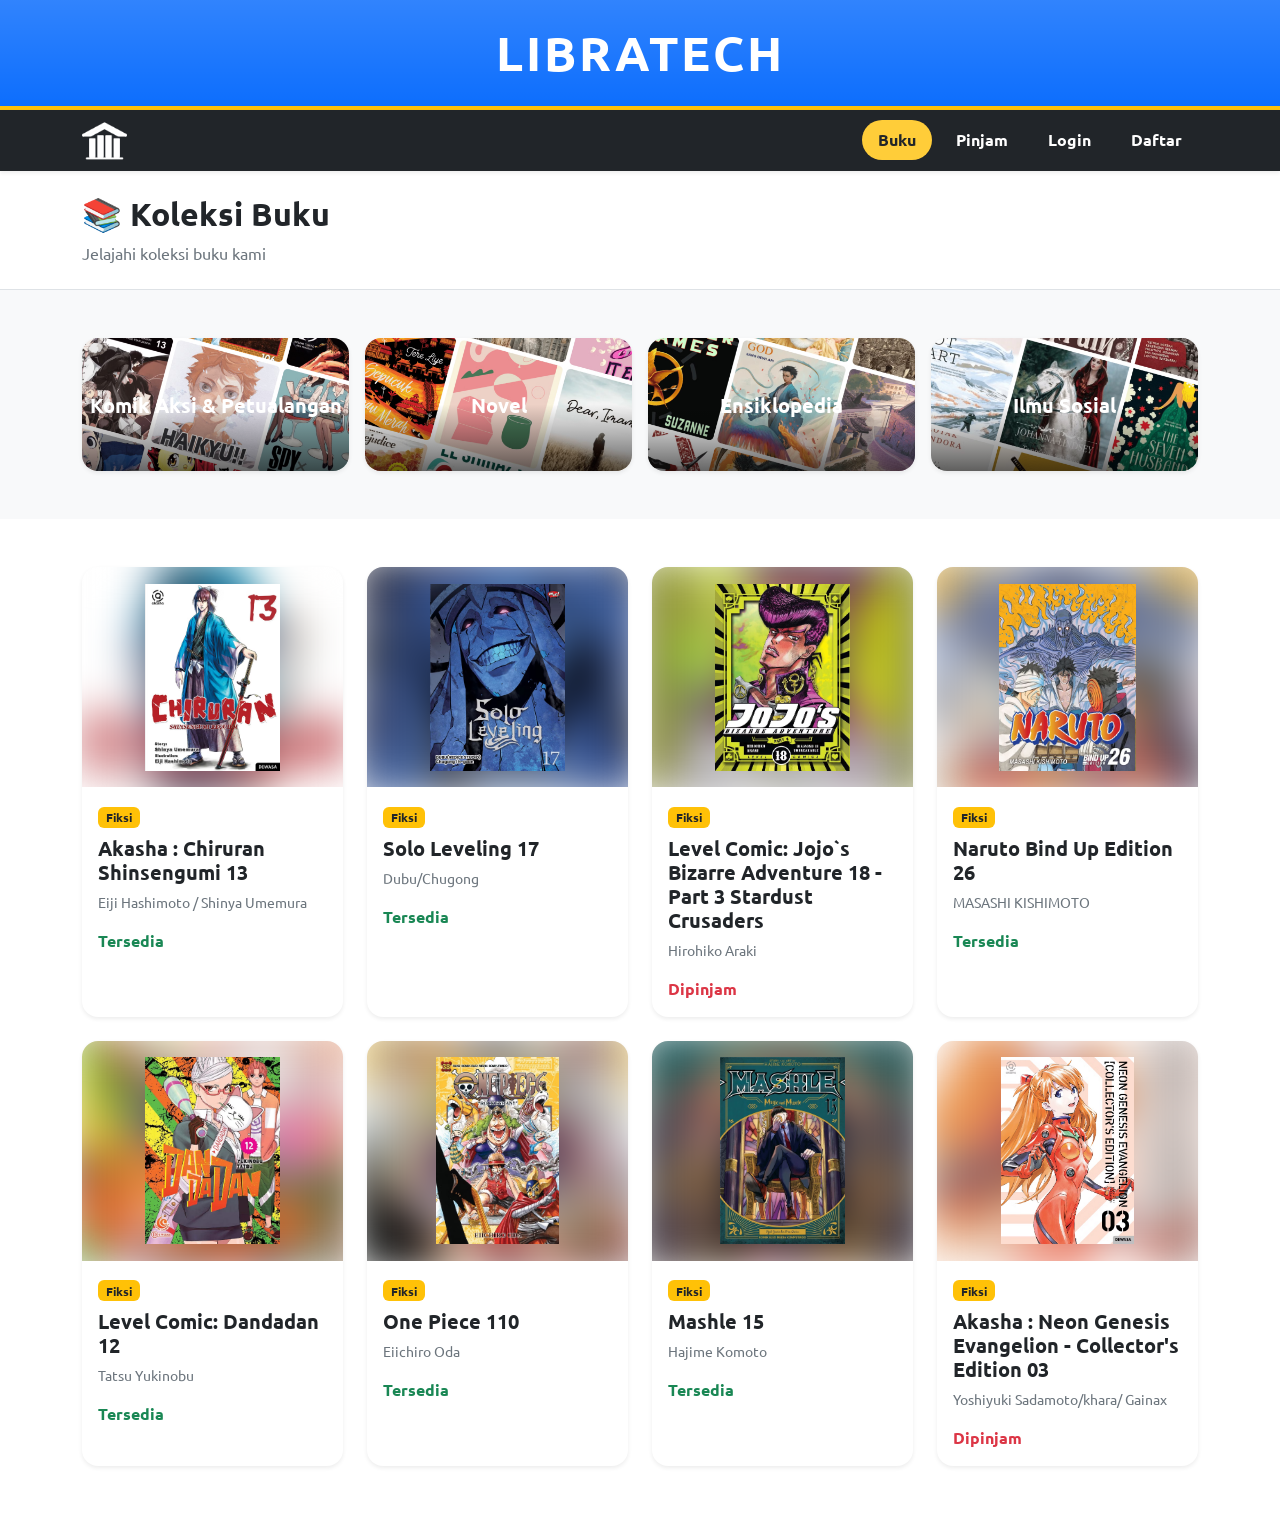
==== admin-buku.html @ b416fbe4 "update baru lagu cuyy" ====
<!DOCTYPE html>
<html lang="en">

<head>
    <meta charset="UTF-8">
    <meta name="viewport" content="width=device-width, initial-scale=1.0">
    <link href="https://cdn.jsdelivr.net/npm/bootstrap@5.3.8/dist/css/bootstrap.min.css" rel="stylesheet">
    <link href="style.css" rel="stylesheet">
    <!-- Font -->
    <link rel="preconnect" href="https://fonts.googleapis.com">
    <link rel="preconnect" href="https://fonts.gstatic.com" crossorigin>
    <link
        href="https://fonts.googleapis.com/css2?family=Roboto+Mono:ital,wght@0,100..700;1,100..700&family=Ubuntu:ital,wght@0,300;0,400;0,500;0,700;1,300;1,400;1,500;1,700&display=swap"
        rel="stylesheet">
    <title>Admin - Kelola Buku - LibraTech</title>
</head>

<body class="bg-light">

    <!-- Header -->
    <div class="bg-primary bg-gradient text-white text-center py-4 border-bottom border-warning border-4 shadow-sm">
        <div class="container">
            <h1 class="fw-bold display-5 mb-0 text-uppercase tracking-wide">LibraTech - Admin Buku</h1>
        </div>
    </div>

    <!-- Navbar -->
    <nav class="navbar navbar-expand-lg navbar-dark bg-dark shadow-sm">
        <div class="container">
            <a href="index.html" class="navbar-brand p-0">
                <img src="logo.ico" alt="Logo" style="max-width: 45px; filter: brightness(0) invert(1);">
            </a>
            <button class="navbar-toggler border-light" type="button" data-bs-toggle="collapse"
                data-bs-target="#navbarNav" aria-controls="navbarNav" aria-expanded="false"
                aria-label="Toggle navigation">
                <span class="navbar-toggler-icon"></span>
            </button>
            <div class="collapse navbar-collapse" id="navbarNav">
                <ul class="navbar-nav ms-auto gap-2">
                    <li class="nav-item">
                        <a class="nav-link active btn btn-warning text-dark fw-semibold px-3 rounded-pill"
                            aria-current="page" href="admin-buku.html">Kelola Buku</a>
                    </li>
                    <li class="nav-item">
                        <a class="nav-link text-white fw-semibold px-3 rounded-pill nav-inactive" href="admin-pinjam.html">Pinjam</a>
                    </li>
                </ul>
            </div>
        </div>
    </nav>

    <!-- Judul -->
    <section class="bg-white py-4 border-bottom">
        <div class="container">
            <h2 class="fw-bold text-dark mb-0">📚 Kelola Koleksi Buku</h2>
            <p class="text-secondary mt-2 mb-0">Tambah, edit, atau hapus buku dari perpustakaan</p>
        </div>
    </section>

    <!-- Form Tambah Buku -->
    <section class="py-5">
        <div class="container">
            <div class="row">
                <div class="col-lg-5">
                    <div class="card border-0 shadow-sm rounded-4 p-4">
                        <h4 class="fw-bold mb-4" id="formTitle">➕ Tambah Buku Baru</h4>
                        <form id="bookForm">
                            <input type="hidden" id="editIndex" value="">
                            
                            <div class="mb-3">
                                <label class="form-label fw-semibold">Kategori</label>
                                <select id="kategori" class="form-select" required>
                                    <option value="komik">Komik Aksi & Petualangan</option>
                                    <option value="novel">Novel</option>
                                    <option value="ensiklopedia">Ensiklopedia</option>
                                    <option value="sejarah">Ilmu Sosial</option>
                                </select>
                            </div>

                            <div class="mb-3">
                                <label class="form-label fw-semibold">Judul Buku</label>
                                <input type="text" id="judul" class="form-control" placeholder="Masukkan judul buku" required>
                            </div>

                            <div class="mb-3">
                                <label class="form-label fw-semibold">Penulis</label>
                                <input type="text" id="penulis" class="form-control" placeholder="Nama penulis" required>
                            </div>

                            <div class="mb-3">
                                <label class="form-label fw-semibold">Status</label>
                                <select id="status" class="form-select">
                                    <option value="Tersedia">Tersedia</option>
                                    <option value="Dipinjam">Dipinjam</option>
                                </select>
                            </div>

                            <div class="mb-3">
                                <label class="form-label fw-semibold">Label / Badge</label>
                                <select id="badge" class="form-select">
                                    <option value="Fiksi">Fiksi</option>
                                    <option value="Non-Fiksi">Non-Fiksi</option>
                                    <option value="Ilmu Sosial">Ilmu Sosial</option>
                                </select>
                            </div>

                            <div class="mb-3">
                                <label class="form-label fw-semibold">Upload Gambar Sampul</label>
                                <input type="file" id="gambarFile" class="form-control" accept="image/*">
                                <div class="form-text">Upload gambar sampul buku (format: JPG, PNG, AVIF, WEBP)</div>
                                <div id="gambarPreview" class="mt-2 text-center" style="display: none;">
                                    <img id="previewImg" src="" alt="Preview" style="max-height: 150px; object-fit: contain; border-radius: 8px; border: 1px solid #ddd;">
                                    <button type="button" id="hapusGambarBtn" class="btn btn-sm btn-outline-danger mt-1 rounded-pill">Hapus Gambar</button>
                                </div>
                                <input type="hidden" id="gambar" value="">
                            </div>

                            <div class="d-flex gap-2">
                                <button type="submit" class="btn btn-primary fw-semibold rounded-pill px-4" id="submitBtn">Tambah Buku</button>
                                <button type="button" class="btn btn-outline-secondary rounded-pill px-4" id="cancelBtn" style="display: none;">Batal</button>
                            </div>

                            <div id="formMsg" class="mt-3" aria-live="polite"></div>
                        </form>
                    </div>
                </div>

                <!-- Daftar Buku -->
                <div class="col-lg-7 mt-4 mt-lg-0">
                    <div class="card border-0 shadow-sm rounded-4 p-4">
                        <div class="d-flex justify-content-between align-items-center mb-4">
                            <h4 class="fw-bold mb-0">📖 Daftar Buku</h4>
                            <div class="d-flex gap-2">
                                <select id="filterKategori" class="form-select form-select-sm" style="width: auto;">
                                    <option value="semua">Semua Kategori</option>
                                    <option value="komik">Komik</option>
                                    <option value="novel">Novel</option>
                                    <option value="ensiklopedia">Ensiklopedia</option>
                                    <option value="sejarah">Ilmu Sosial</option>
                                </select>
                            </div>
                        </div>
                        <div class="table-responsive">
                            <table class="table table-hover align-middle mb-0">
                                <thead class="table-light">
                                    <tr>
                                        <th>No</th>
                                        <th>Kategori</th>
                                        <th>Judul</th>
                                        <th>Penulis</th>
                                        <th>Status</th>
                                        <th>Aksi</th>
                                    </tr>
                                </thead>
                                <tbody id="bookTableBody">
                                    <!-- Data will be loaded here -->
                                </tbody>
                            </table>
                        </div>
                        <p id="emptyBookMsg" class="text-center text-secondary mt-4 mb-0">Belum ada buku.</p>
                    </div>
                </div>
            </div>
        </div>
    </section>

    <script src="https://cdn.jsdelivr.net/npm/bootstrap@5.3.3/dist/js/bootstrap.bundle.min.js"></script>
    <script src="auth.js"></script>
    <script>
        // Proteksi halaman: hanya untuk admin
        document.addEventListener('DOMContentLoaded', () => {
            requireAuth({ loginUrl: 'login.html' });

            const session = getCurrentUser();
            const isAdmin = !!(session && (session.role === 'admin' || session.username === 'admin'));

            if (!isAdmin) {
                window.location.href = 'buku.html';
                return;
            }

            window.__currentUsername = session && session.username ? session.username : null;

            const nav = document.querySelector('nav');
            if (nav && session && session.username) {
                const ul = nav.querySelector('ul.navbar-nav');
                if (ul && !ul.querySelector('#logoutBtn')) {
                    const li = document.createElement('li');
                    li.className = 'nav-item';
                    li.innerHTML = `
                        <span class="nav-link text-white fw-semibold px-3 rounded-pill d-flex align-items-center gap-2" style="cursor: default;">
                            <span class="text-warning" style="font-weight: 700;">Hi, ${session.username}</span>
                        </span>
                    `;
                    ul.appendChild(li);

                    const li2 = document.createElement('li');
                    li2.className = 'nav-item';
                    li2.innerHTML = `
                        <button id="logoutBtn" class="nav-link btn btn-outline-light text-white fw-semibold px-3 rounded-pill" type="button">Logout</button>
                    `;
                    ul.appendChild(li2);

                    document.getElementById('logoutBtn').addEventListener('click', () => {
                        logout();
                        window.location.href = 'login.html';
                    });
                }
            }

            // Inisialisasi data buku default jika belum ada
            initBooks();
            renderBookTable();
        });

        // ===== DATA BUKU DEFAULT =====
        const DEFAULT_BOOKS = [
            { kategori: 'komik', judul: 'Akasha : Chiruran Shinsengumi 13', penulis: 'Eiji Hashimoto / Shinya Umemura', status: 'Tersedia', badge: 'Fiksi', gambar: 'buku/chiruran.avif' },
            { kategori: 'komik', judul: 'Solo Leveling 17', penulis: 'Dubu/Chugong', status: 'Tersedia', badge: 'Fiksi', gambar: 'buku/sololeveling.avif' },
            { kategori: 'komik', judul: 'Level Comic: Jojo`s Bizarre Adventure 18 - Part 3 Stardust Crusaders', penulis: 'Hirohiko Araki', status: 'Dipinjam', badge: 'Fiksi', gambar: 'buku/jojo.avif' },
            { kategori: 'komik', judul: 'Naruto Bind Up Edition 26', penulis: 'MASASHI KISHIMOTO', status: 'Tersedia', badge: 'Fiksi', gambar: 'buku/naruto.avif' },
            { kategori: 'komik', judul: 'Level Comic: Dandadan 12', penulis: 'Tatsu Yukinobu', status: 'Tersedia', badge: 'Fiksi', gambar: 'buku/dandadan.avif' },
            { kategori: 'komik', judul: 'One Piece 110', penulis: 'Eiichiro Oda', status: 'Tersedia', badge: 'Fiksi', gambar: 'buku/onepiece.avif' },
            { kategori: 'komik', judul: 'Mashle 15', penulis: 'Hajime Komoto', status: 'Tersedia', badge: 'Fiksi', gambar: 'buku/masle.avif' },
            { kategori: 'komik', judul: "Akasha : Neon Genesis Evangelion - Collector's Edition 03", penulis: 'Yoshiyuki Sadamoto/khara/ Gainax', status: 'Dipinjam', badge: 'Fiksi', gambar: 'buku/evangelion.avif' },
            { kategori: 'novel', judul: 'The Big Four', penulis: 'Agatha Christie', status: 'Tersedia', badge: 'Fiksi', gambar: 'buku/bigfour.avif' },
            { kategori: 'novel', judul: 'Milea: Suara dari Dilan', penulis: 'Pidi Baiq', status: 'Tersedia', badge: 'Fiksi', gambar: 'buku/milea.avif' },
            { kategori: 'novel', judul: 'Nadira', penulis: 'Leila S. Chudori', status: 'Tersedia', badge: 'Fiksi', gambar: 'buku/nadira.avif' },
            { kategori: 'novel', judul: 'Hafalan Solat Delisa', penulis: 'Tere Liye', status: 'Tersedia', badge: 'Non-Fiksi', gambar: 'buku/hafalansolat.avif' },
            { kategori: 'ensiklopedia', judul: 'National Geographic : Aztek Kuno', penulis: 'Tim Cooke', status: 'Tersedia', badge: 'Non-Fiksi', gambar: 'buku/ensklaxtek.avif' },
            { kategori: 'ensiklopedia', judul: 'National Geographic: Mesir Kuno', penulis: 'Jill Rubalcaba', status: 'Tersedia', badge: 'Non-Fiksi', gambar: 'buku/ensklmesur.avif' },
            { kategori: 'ensiklopedia', judul: 'Ensiklopedia Junior : Mobil', penulis: 'Fleurus', status: 'Tersedia', badge: 'Non-Fiksi', gambar: 'buku/ensklmobil.avif' },
            { kategori: 'ensiklopedia', judul: 'National Geographic : Romawi Kuno', penulis: 'Zilah Deckker', status: 'Tersedia', badge: 'Non-Fiksi', gambar: 'buku/ensklyunani.avif' },
            { kategori: 'sejarah', judul: 'Statistika Penelitian', penulis: 'Mumun Syaban Elly Ratnaningrun', status: 'Tersedia', badge: 'Ilmu Sosial', gambar: 'buku/statistika.jpg' },
            { kategori: 'sejarah', judul: 'Jokowi Dari Rakyat Dan Tetap Merakyat', penulis: 'West Angga Tijany', status: 'Tersedia', badge: 'Ilmu Sosial', gambar: 'buku/jkwi.jpg' },
            { kategori: 'sejarah', judul: 'Sejarah Dunia Abad Pertengahan', penulis: 'Susan Wise Bauer', status: 'Tersedia', badge: 'Ilmu Sosial', gambar: 'buku/nalar.png' },
            { kategori: 'sejarah', judul: 'HTML 5 dan Java Script untuk Pemula', penulis: 'Jubilee Enterprise', status: 'Tersedia', badge: 'Ilmu Sosial', gambar: 'buku/sjrhroma.avif' }
        ];

        // Inisialisasi data buku default jika localStorage kosong
        function initBooks() {
            const existing = localStorage.getItem('libraTechBooks');
            if (!existing || JSON.parse(existing).length === 0) {
                localStorage.setItem('libraTechBooks', JSON.stringify(DEFAULT_BOOKS));
            }
        }

        // ===== FUNGSI KELOLA BUKU =====

        function getBooks() {
            return JSON.parse(localStorage.getItem('libraTechBooks')) || [];
        }

        function saveBooks(books) {
            localStorage.setItem('libraTechBooks', JSON.stringify(books));
        }

        function renderBookTable() {
            const books = getBooks();
            const filter = document.getElementById('filterKategori').value;
            const tbody = document.getElementById('bookTableBody');
            const emptyMsg = document.getElementById('emptyBookMsg');

            let filtered = books;
            if (filter !== 'semua') {
                filtered = books.filter(b => b.kategori === filter);
            }

            if (filtered.length === 0) {
                tbody.innerHTML = '';
                emptyMsg.style.display = '';
                return;
            }
            emptyMsg.style.display = 'none';

            tbody.innerHTML = filtered.map((book, index) => {
                const realIndex = books.indexOf(book);
                const statusClass = book.status === 'Tersedia' ? 'text-success' : 'text-danger';
                return `
                <tr>
                    <td>${index + 1}</td>
                    <td><span class="badge bg-secondary">${book.kategori}</span></td>
                    <td class="fw-semibold">${book.judul}</td>
                    <td class="text-secondary">${book.penulis}</td>
                    <td><span class="fw-bold ${statusClass}">${book.status}</span></td>
                    <td>
                        <button class="btn btn-sm btn-outline-primary rounded-pill edit-btn" data-index="${realIndex}">Edit</button>
                        <button class="btn btn-sm btn-outline-danger rounded-pill hapus-btn" data-index="${realIndex}">Hapus</button>
                    </td>
                </tr>
            `}).join('');

            // Event listeners
            document.querySelectorAll('.hapus-btn').forEach(btn => {
                btn.addEventListener('click', function() {
                    const books = getBooks();
                    const idx = parseInt(this.getAttribute('data-index'));
                    if (confirm(`Hapus buku "${books[idx].judul}"?`)) {
                        books.splice(idx, 1);
                        saveBooks(books);
                        renderBookTable();
                    }
                });
            });

            document.querySelectorAll('.edit-btn').forEach(btn => {
                btn.addEventListener('click', function() {
                    const books = getBooks();
                    const idx = parseInt(this.getAttribute('data-index'));
                    const book = books[idx];
                    
                    document.getElementById('editIndex').value = idx;
                    document.getElementById('kategori').value = book.kategori;
                    document.getElementById('judul').value = book.judul;
                    document.getElementById('penulis').value = book.penulis;
                    document.getElementById('status').value = book.status;
                    document.getElementById('badge').value = book.badge;
                    document.getElementById('gambar').value = book.gambar;
                    
                    // Tampilkan preview gambar jika ada
                    if (book.gambar && book.gambar.startsWith('data:')) {
                        document.getElementById('previewImg').src = book.gambar;
                        document.getElementById('gambarPreview').style.display = 'block';
                    } else if (book.gambar) {
                        document.getElementById('previewImg').src = book.gambar;
                        document.getElementById('gambarPreview').style.display = 'block';
                    } else {
                        document.getElementById('gambarPreview').style.display = 'none';
                    }
                    
                    document.getElementById('formTitle').textContent = '✏️ Edit Buku';
                    document.getElementById('submitBtn').textContent = 'Simpan Perubahan';
                    document.getElementById('cancelBtn').style.display = 'inline-block';
                    
                    document.getElementById('bookForm').scrollIntoView({ behavior: 'smooth' });
                });
            });
        }

        // ===== HANDLE FILE UPLOAD (Preview + Base64) =====
        document.getElementById('gambarFile').addEventListener('change', function(e) {
            const file = e.target.files[0];
            if (!file) return;

            // Cek ukuran file (max 2MB)
            if (file.size > 2 * 1024 * 1024) {
                alert('Ukuran gambar maksimal 2MB!');
                this.value = '';
                return;
            }

            const reader = new FileReader();
            reader.onload = function(event) {
                const dataUrl = event.target.result;
                document.getElementById('gambar').value = dataUrl;
                document.getElementById('previewImg').src = dataUrl;
                document.getElementById('gambarPreview').style.display = 'block';
            };
            reader.readAsDataURL(file);
        });

        // Hapus gambar yang diupload
        document.getElementById('hapusGambarBtn').addEventListener('click', function() {
            document.getElementById('gambarFile').value = '';
            document.getElementById('gambar').value = '';
            document.getElementById('gambarPreview').style.display = 'none';
            document.getElementById('previewImg').src = '';
        });

        // Filter change
        document.getElementById('filterKategori').addEventListener('change', renderBookTable);

        // Cancel edit
        document.getElementById('cancelBtn').addEventListener('click', function() {
            resetForm();
        });

        function resetForm() {
            document.getElementById('editIndex').value = '';
            document.getElementById('bookForm').reset();
            document.getElementById('formTitle').textContent = '➕ Tambah Buku Baru';
            document.getElementById('submitBtn').textContent = 'Tambah Buku';
            document.getElementById('cancelBtn').style.display = 'none';
            document.getElementById('formMsg').textContent = '';
            document.getElementById('formMsg').className = 'mt-3';
            // Reset preview gambar
            document.getElementById('gambar').value = '';
            document.getElementById('gambarPreview').style.display = 'none';
            document.getElementById('previewImg').src = '';
        }

        // Submit form
        document.getElementById('bookForm').addEventListener('submit', function(e) {
            e.preventDefault();

            const editIndex = document.getElementById('editIndex').value;
            const kategori = document.getElementById('kategori').value;
            const judul = document.getElementById('judul').value.trim();
            const penulis = document.getElementById('penulis').value.trim();
            const status = document.getElementById('status').value;
            const badge = document.getElementById('badge').value;
            const gambar = document.getElementById('gambar').value.trim() || 'buku/default.avif';

            const msg = document.getElementById('formMsg');

            if (!judul || !penulis) {
                msg.textContent = 'Judul dan penulis wajib diisi.';
                msg.className = 'mt-3 text-danger';
                return;
            }

            const bookData = { kategori, judul, penulis, status, badge, gambar };
            const books = getBooks();

            if (editIndex !== '') {
                // Edit existing
                books[parseInt(editIndex)] = bookData;
                msg.textContent = '✅ Buku berhasil diperbarui!';
                msg.className = 'mt-3 text-success';
            } else {
                // Add new
                books.push(bookData);
                msg.textContent = '✅ Buku berhasil ditambahkan!';
                msg.className = 'mt-3 text-success';
            }

            saveBooks(books);
            renderBookTable();
            resetForm();

            // Hilangkan pesan setelah 3 detik
            setTimeout(() => {
                msg.textContent = '';
                msg.className = 'mt-3';
            }, 3000);
        });
    </script>
</body>

</html>
---- style.css ----
/* ===== ONLY CUSTOM STYLES (Bootstrap can't do these) ===== */

/* Apply Ubuntu font globally */
body {
    font-family: 'Ubuntu', sans-serif;
}

/* Hero section with background image */
.hero-section {
    min-height: 50vh;
    background: url('libraryBackground.jpg') center / cover no-repeat;
}

/* Dark overlay on hero */
.hero-overlay {
    background: linear-gradient(135deg, rgba(44, 62, 80, 0.7) 0%, rgba(52, 152, 219, 0.5) 100%);
}

/* Fade-in animation for hero text */
.animate-fade {
    animation: fadeInDown 1s ease-out;
}

/* Navbar inactive link hover & active state */
.nav-inactive {
    transition: all 0.3s ease;
}

.nav-inactive:hover,
.nav-inactive:focus {
    background-color: rgba(255, 255, 255, 0.1);
    color: #fff !important;
}

/* Active navbar item indicator */
.navbar-nav .nav-link.active:not(.btn-warning) {
    background-color: rgba(255, 255, 255, 0.15);
}

@keyframes fadeInDown {
    from {
        opacity: 0;
        transform: translateY(-30px);
    }
    to {
        opacity: 1;
        transform: translateY(0);
    }
}

/* Letter spacing utility (not in Bootstrap) */
.tracking-wide {
    letter-spacing: 3px;
}

/* Make carousel fill its column height */
.carousel-custom {
    height: 100%;
}

.carousel-custom .carousel-inner {
    height: 100%;
    min-height: 100%;
}

/* Carousel item with full image - fill entire space */
.carousel-img-item {
    height: 100%;
    width: 100%;
    position: relative;
}

.carousel-img-item .carousel-img {
    width: 100%;
    height: 100%;
    object-fit: cover;
    display: block;
    position: absolute;
    top: 0;
    left: 0;
}

/* Set fixed heights for each carousel */
#carouselKiri .carousel-inner {
    height: 500px;
}

/* Right carousels: auto height so images show fully without cropping */
#carouselKananAtas,
#carouselKananBawah {
    height: auto;
}

#carouselKananAtas .carousel-inner,
#carouselKananBawah .carousel-inner {
    height: auto;
    min-height: auto;
}

#carouselKananAtas .carousel-img-item,
#carouselKananBawah .carousel-img-item {
    height: auto;
    position: relative;
}

#carouselKananAtas .carousel-img,
#carouselKananBawah .carousel-img {
    position: relative;
    width: 100%;
    height: auto;
    object-fit: contain;
}

/* Carousel control hover effect */
.carousel-control-prev-icon,
.carousel-control-next-icon {
    transition: all 0.3s ease;
}

.carousel-control-prev-icon:hover,
.carousel-control-next-icon:hover {
    background-color: #f39c12 !important;
    transform: scale(1.1);
}

/* Responsive hero height */
@media (max-width: 768px) {
    .hero-section {
        min-height: 35vh;
    }
    .animate-fade {
        font-size: 2.5rem !important;
    }
}

@media (max-width: 480px) {
    .hero-section {
        min-height: 30vh;
    }
    .animate-fade {
        font-size: 1.8rem !important;
    }
}
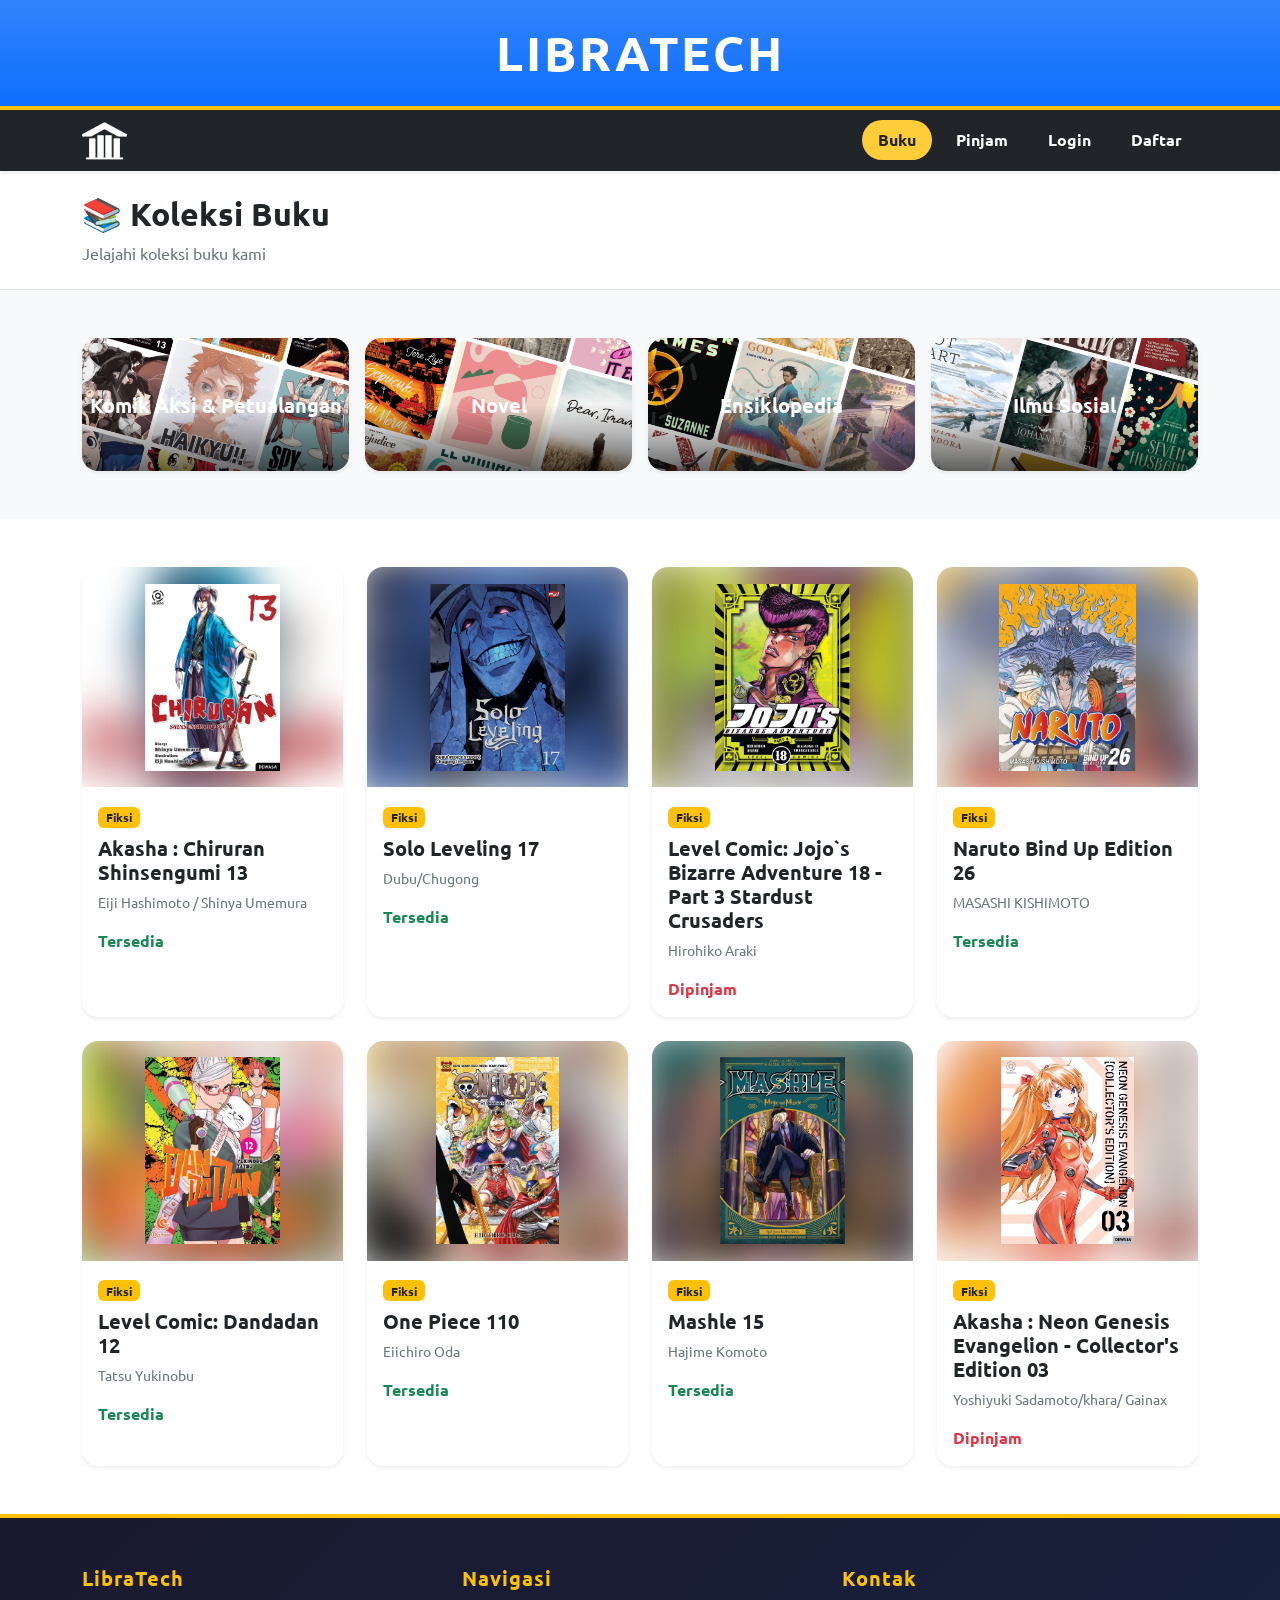
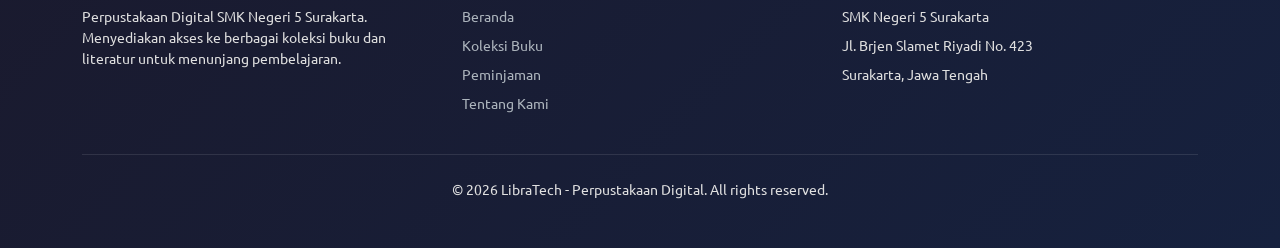
==== commit 6f5eeff8: "versi final (tambah footer)" ====
--- a/admin-buku.html
+++ b/admin-buku.html
@@ -163,6 +163,38 @@
             </div>
         </div>
     </section>
+
+    <!-- Footer -->
+    <footer class="site-footer py-5">
+      <div class="container">
+        <div class="row g-4">
+          <div class="col-md-4">
+            <h5 class="mb-3">LibraTech</h5>
+            <p class="small mb-0">Perpustakaan Digital SMK Negeri 5 Surakarta. Menyediakan akses ke berbagai koleksi buku dan literatur untuk menunjang pembelajaran.</p>
+          </div>
+          <div class="col-md-4">
+            <h5 class="mb-3">Navigasi</h5>
+            <ul class="list-unstyled small">
+              <li class="mb-2"><a href="index.html">Beranda</a></li>
+              <li class="mb-2"><a href="buku.html">Koleksi Buku</a></li>
+              <li class="mb-2"><a href="pinjam.html">Peminjaman</a></li>
+              <li class="mb-2"><a href="tentang-kami.html">Tentang Kami</a></li>
+            </ul>
+          </div>
+          <div class="col-md-4">
+            <h5 class="mb-3">Kontak</h5>
+            <ul class="list-unstyled small">
+              <li class="mb-2">SMK Negeri 5 Surakarta</li>
+              <li class="mb-2">Jl. Brjen Slamet Riyadi No. 423</li>
+              <li class="mb-2">Surakarta, Jawa Tengah</li>
+            </ul>
+          </div>
+        </div>
+        <div class="footer-divider mt-4 pt-4 text-center small">
+          <p class="mb-0">&copy; 2026 LibraTech - Perpustakaan Digital. All rights reserved.</p>
+        </div>
+      </div>
+    </footer>
 
     <script src="https://cdn.jsdelivr.net/npm/bootstrap@5.3.3/dist/js/bootstrap.bundle.min.js"></script>
     <script src="auth.js"></script>
--- a/style.css
+++ b/style.css
@@ -80,9 +80,14 @@
     left: 0;
 }
 
-/* Set fixed heights for each carousel */
+/* Left carousel fills column height (matching 2 right carousels combined) */
+#carouselKiri {
+    min-height: 360px;
+}
+
 #carouselKiri .carousel-inner {
-    height: 500px;
+    height: 100%;
+    min-height: 100%;
 }
 
 /* Right carousels: auto height so images show fully without cropping */
@@ -123,6 +128,51 @@
     transform: scale(1.1);
 }
 
+/* ===== Footer Styles ===== */
+.site-footer {
+    background: linear-gradient(135deg, #1a1a2e 0%, #16213e 100%);
+    color: #e0e0e0;
+    border-top: 4px solid #ffc107;
+}
+
+.site-footer h5 {
+    color: #ffc107;
+    font-weight: 600;
+    letter-spacing: 1px;
+}
+
+.site-footer a {
+    color: #adb5bd;
+    text-decoration: none;
+    transition: color 0.3s ease;
+}
+
+.site-footer a:hover {
+    color: #ffc107;
+}
+
+.site-footer .footer-divider {
+    border-top: 1px solid rgba(255, 255, 255, 0.1);
+}
+
+.site-footer .social-icon {
+    display: inline-flex;
+    align-items: center;
+    justify-content: center;
+    width: 40px;
+    height: 40px;
+    border-radius: 50%;
+    background: rgba(255, 255, 255, 0.1);
+    transition: all 0.3s ease;
+    font-size: 1.1rem;
+}
+
+.site-footer .social-icon:hover {
+    background: #ffc107;
+    color: #1a1a2e !important;
+    transform: translateY(-3px);
+}
+
 /* Responsive hero height */
 @media (max-width: 768px) {
     .hero-section {
